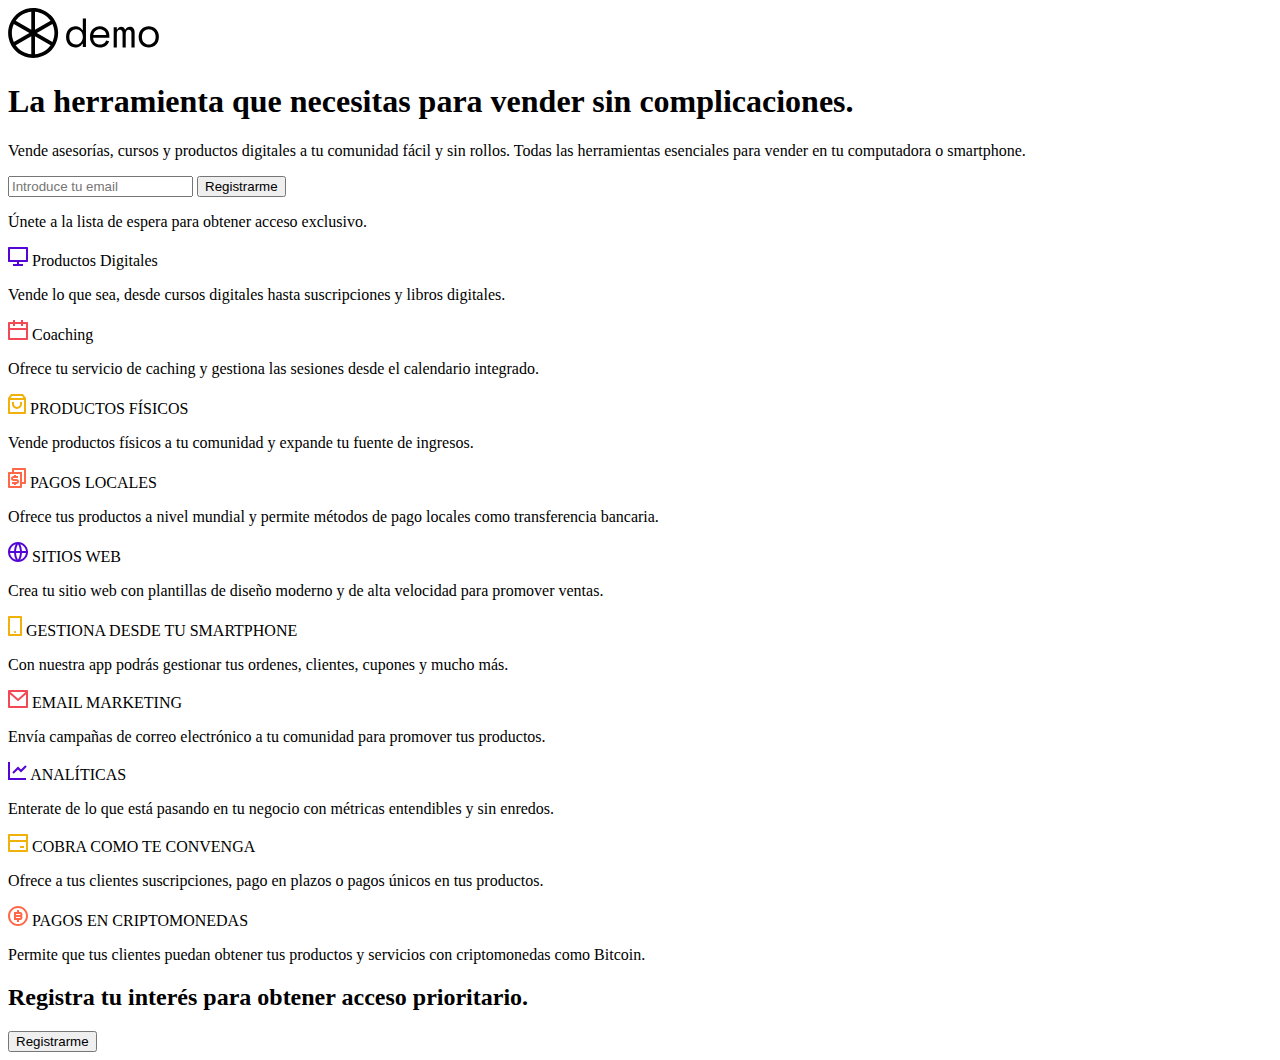
==== index.html @ e2f16708 "Update index.html" ====
<!DOCTYPE html>
<html lang="es">
  <sergey-import src="head" />
  <body>
    <sergey-import src="header" />

    <main>
    <section class="hero">
   <div class="wrapper">
      <img class="site-branding" src="assets/img/brand.svg">
      <h1>La herramienta que necesitas para vender sin complicaciones.</h1>
      <p class="subtitle">Vende asesorías, cursos y productos digitales a tu comunidad fácil y sin rollos. Todas las herramientas esenciales para vender en tu computadora o smartphone.</p>
      <form class="opt-in omnisend-subscribe-form" action="/subscribe" method="post">
         <input type="email" placeholder="Introduce tu email">
         <button>Registrarme</button>
      </form>
      <p class="form_desc">Únete a la lista de espera para obtener acceso exclusivo.</p>
   </div>
</section>
<section class="features">
   <div class="wrapper">
      <div class="grid">
         <div class="col-6_sm-12">
            <div class="feature_block">
               <div class="feature--title feature_purple">
                  <img class="feature--icon" src="assets/img/icon01.svg">
                  <span>Productos Digitales</span>
               </div>
               <p class="feature--desc">
                  Vende lo que sea, desde cursos digitales hasta suscripciones y libros digitales.
               </p>
            </div>
         </div>
         <div class="col-6_sm-12">
            <div class="feature_block">
               <div class="feature--title feature_red">
                  <img class="feature--icon" src="assets/img/icon02.svg">
                  <span>Coaching</span>
               </div>
               <p class="feature--desc">
                  Ofrece tu servicio de caching y gestiona las sesiones desde el calendario integrado.
               </p>
            </div>
         </div>
         <div class="col-6_sm-12">
            <div class="feature_block">
               <div class="feature--title feature_yellow">
                  <img class="feature--icon" src="assets/img/icon03.svg">
                  <span>PRODUCTOS FÍSICOS</span>
               </div>
               <p class="feature--desc">
                  Vende productos físicos a tu comunidad y expande tu fuente de ingresos.
               </p>
            </div>
         </div>
         <div class="col-6_sm-12">
            <div class="feature_block">
               <div class="feature--title feature_orange">
                  <img class="feature--icon" src="assets/img/icon04.svg">
                  <span>PAGOS LOCALES</span>
               </div>
               <p class="feature--desc">
                  Ofrece tus productos a nivel mundial y permite métodos de pago locales como transferencia bancaria.
               </p>
            </div>
         </div>
         <div class="col-6_sm-12">
            <div class="feature_block">
               <div class="feature--title feature_purple">
                  <img class="feature--icon" src="assets/img/icon05.svg">
                  <span>SITIOS WEB</span>
               </div>
               <p class="feature--desc">
                  Crea tu sitio web con plantillas de diseño moderno y de alta velocidad para promover ventas.
               </p>
            </div>
         </div>
         <div class="col-6_sm-12">
            <div class="feature_block">
               <div class="feature--title feature_yellow">
                  <img class="feature--icon" src="assets/img/icon06.svg">
                  <span>GESTIONA DESDE TU SMARTPHONE</span>
               </div>
               <p class="feature--desc">
                  Con nuestra app podrás gestionar tus ordenes, clientes, cupones y mucho más.
               </p>
            </div>
         </div>
         <div class="col-6_sm-12">
            <div class="feature_block">
               <div class="feature--title feature_red">
                  <img class="feature--icon" src="assets/img/icon07.svg">
                  <span>EMAIL MARKETING</span>
               </div>
               <p class="feature--desc">
                  Envía campañas de correo electrónico a tu comunidad para promover tus productos.
               </p>
            </div>
         </div>
         <div class="col-6_sm-12">
            <div class="feature_block">
               <div class="feature--title feature_purple">
                  <img class="feature--icon" src="assets/img/icon08.svg">
                  <span>ANALÍTICAS</span>
               </div>
               <p class="feature--desc">
                  Enterate de lo que está pasando en tu negocio con métricas entendibles y sin enredos.  
               </p>
            </div>
         </div>
         <div class="col-6_sm-12">
            <div class="feature_block">
               <div class="feature--title feature_yellow">
                  <img class="feature--icon" src="assets/img/icon09.svg">
                  <span>COBRA COMO TE CONVENGA</span>
               </div>
               <p class="feature--desc">
                  Ofrece a tus clientes suscripciones, pago en plazos o pagos únicos en tus productos.
               </p>
            </div>
         </div>
         <div class="col-6_sm-12">
            <div class="feature_block">
               <div class="feature--title feature_orange">
                  <img class="feature--icon" src="assets/img/icon10.svg">
                  <span>PAGOS EN CRIPTOMONEDAS</span>
               </div>
               <p class="feature--desc">
                  Permite que tus clientes puedan obtener tus productos y servicios con criptomonedas como Bitcoin.
               </p>
            </div>
         </div>
      </div>
   </div>
</section>
<section class="cta">
   <div class="wrapper">
      <h2>Registra tu interés para obtener acceso prioritario.</h2>
      <form class="opt-in omnisend-subscribe-form" action="/subscribe" method="post"
         <input type="email" placeholder="Introduce tu email">
         <button>Registrarme</button>
      </form>
   </div>
</section> 
    </main>

    <sergey-import src="footer" />
    
    <!-- Global site tag (gtag.js) - Google Analytics -->
<script async src="https://www.googletagmanager.com/gtag/js?id=UA-221473940-1"></script>
<script>
  window.dataLayer = window.dataLayer || [];
  function gtag(){dataLayer.push(arguments);}
  gtag('js', new Date());

  gtag('config', 'UA-221473940-1');
</script>
<script type="text/javascript">
    window.omnisend = window.omnisend || [];
    omnisend.push(["accountID", "621a69f8cc2400f272583483"]);
    omnisend.push(["track", "$pageViewed"]);
    !function(){var e=document.createElement("script");e.type="text/javascript",e.async=!0,e.src="https://omnisnippet1.com/inshop/launcher-v2.js";var t=document.getElementsByTagName("script")[0];t.parentNode.insertBefore(e,t)}();
</script>

    
  </body>
</html>
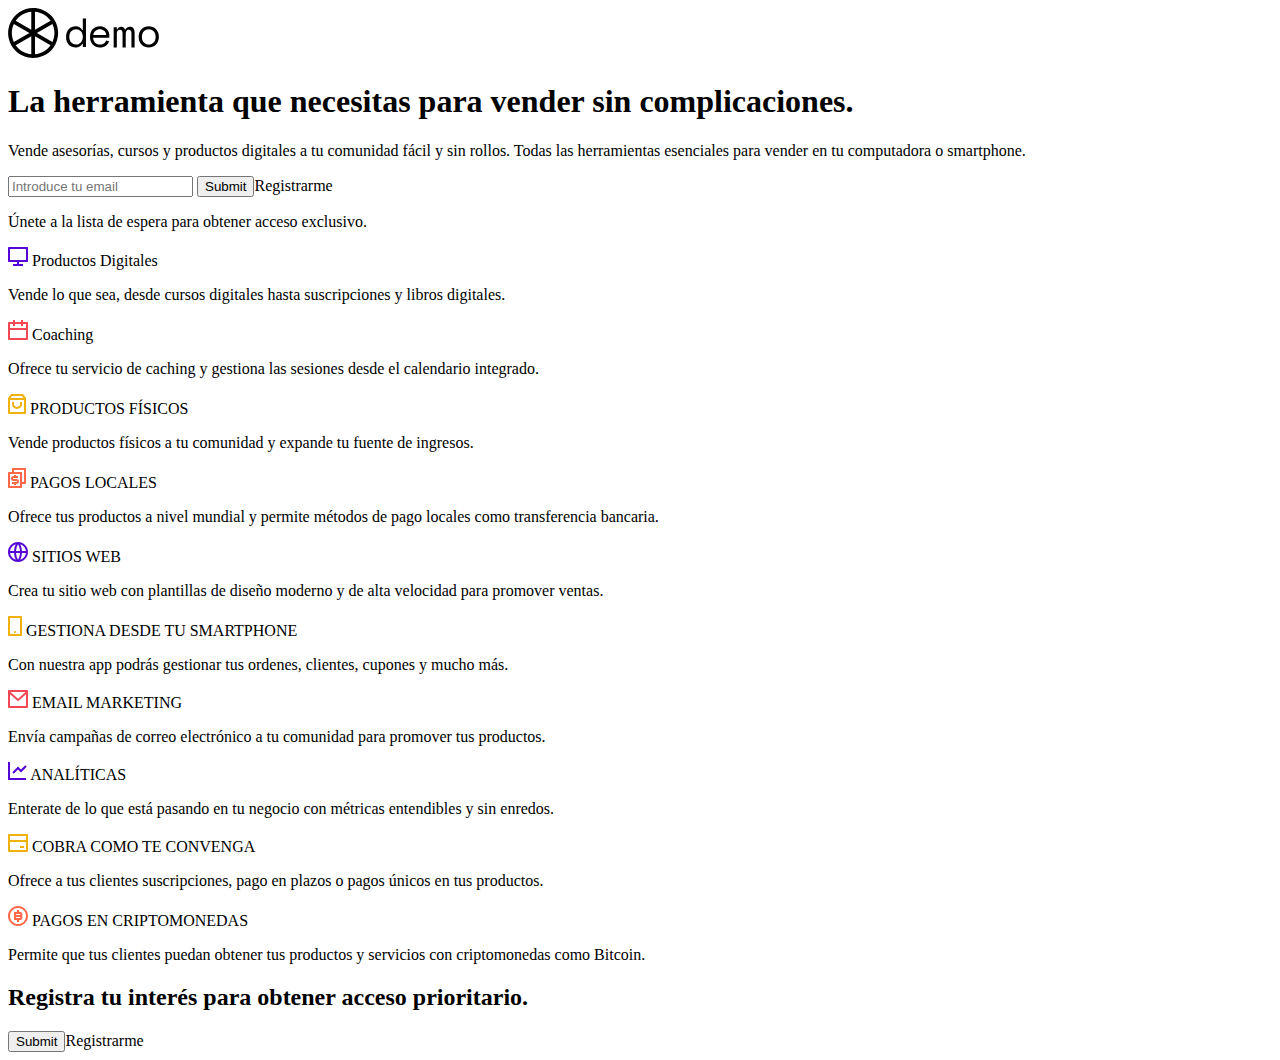
==== commit 7596daf4: "Update index.html" ====
--- a/index.html
+++ b/index.html
@@ -11,8 +11,8 @@
       <h1>La herramienta que necesitas para vender sin complicaciones.</h1>
       <p class="subtitle">Vende asesorías, cursos y productos digitales a tu comunidad fácil y sin rollos. Todas las herramientas esenciales para vender en tu computadora o smartphone.</p>
       <form class="opt-in omnisend-subscribe-form" action="/subscribe" method="post">
-         <input type="email" placeholder="Introduce tu email">
-         <button>Registrarme</button>
+         <input class="omnisend-subscribe-input-email" type="email" placeholder="Introduce tu email">
+         <input type="submit" class="button">Registrarme</input>
       </form>
       <p class="form_desc">Únete a la lista de espera para obtener acceso exclusivo.</p>
    </div>
@@ -137,8 +137,8 @@
    <div class="wrapper">
       <h2>Registra tu interés para obtener acceso prioritario.</h2>
       <form class="opt-in omnisend-subscribe-form" action="/subscribe" method="post"
-         <input type="email" placeholder="Introduce tu email">
-         <button>Registrarme</button>
+         <input class="omnisend-subscribe-input-email" type="email" placeholder="Introduce tu email">
+         <input type="submit" class="button">Registrarme</input>
       </form>
    </div>
 </section> 
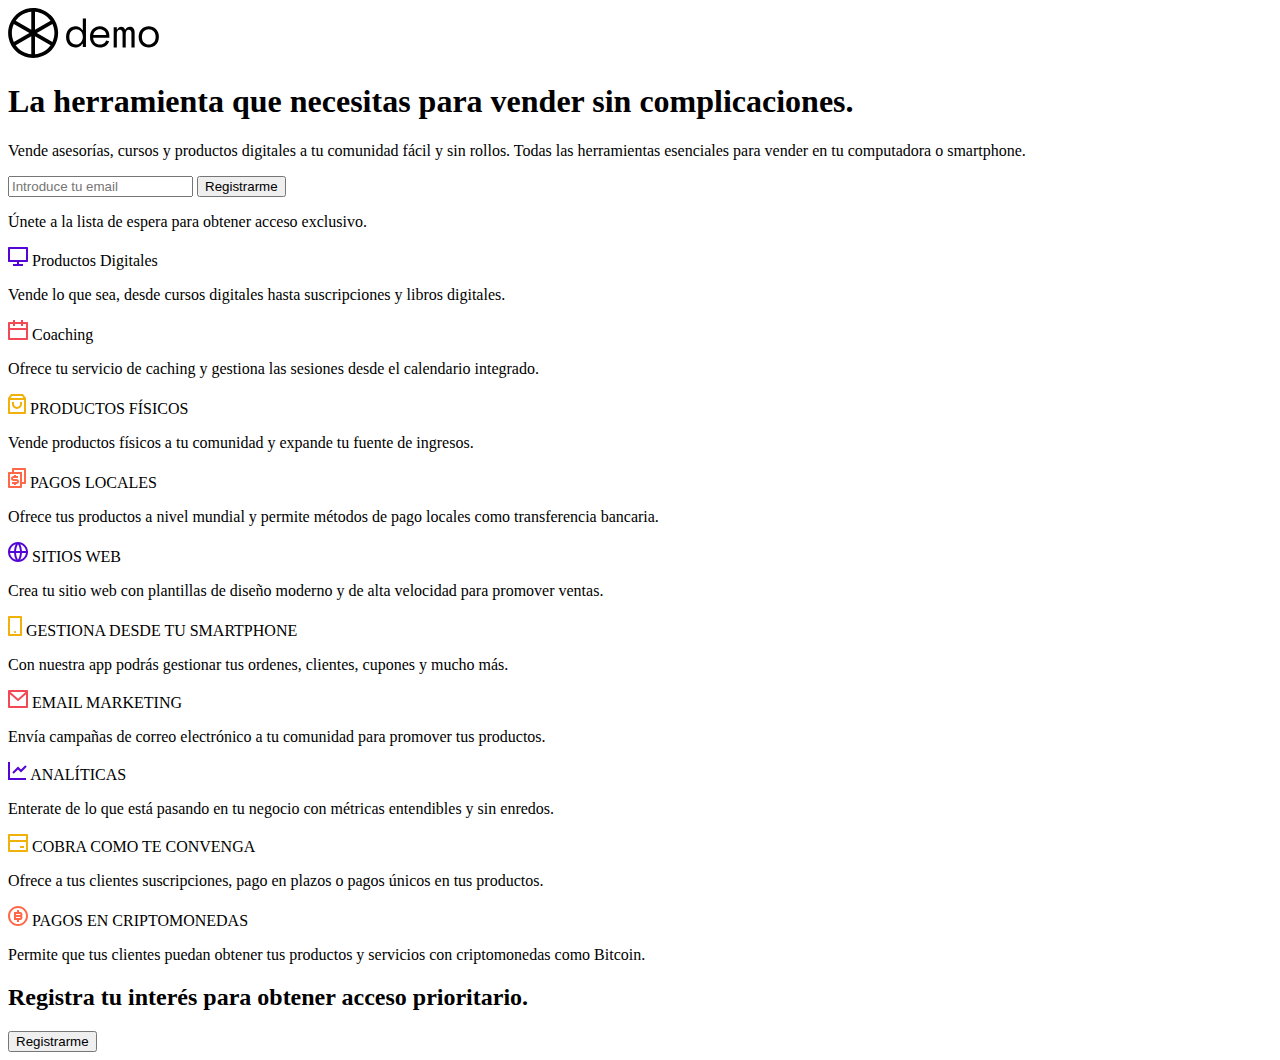
==== commit 73979cdc: "Update index.html" ====
--- a/index.html
+++ b/index.html
@@ -12,7 +12,7 @@
       <p class="subtitle">Vende asesorías, cursos y productos digitales a tu comunidad fácil y sin rollos. Todas las herramientas esenciales para vender en tu computadora o smartphone.</p>
       <form class="opt-in omnisend-subscribe-form" action="/subscribe" method="post">
          <input class="omnisend-subscribe-input-email" type="email" placeholder="Introduce tu email">
-         <input type="submit" class="button">Registrarme</input>
+         <input type="submit" class="button" value="Registrarme"></input>
       </form>
       <p class="form_desc">Únete a la lista de espera para obtener acceso exclusivo.</p>
    </div>
@@ -138,7 +138,7 @@
       <h2>Registra tu interés para obtener acceso prioritario.</h2>
       <form class="opt-in omnisend-subscribe-form" action="/subscribe" method="post"
          <input class="omnisend-subscribe-input-email" type="email" placeholder="Introduce tu email">
-         <input type="submit" class="button">Registrarme</input>
+         <input type="submit" class="button" value="Registrarme"></input>
       </form>
    </div>
 </section> 
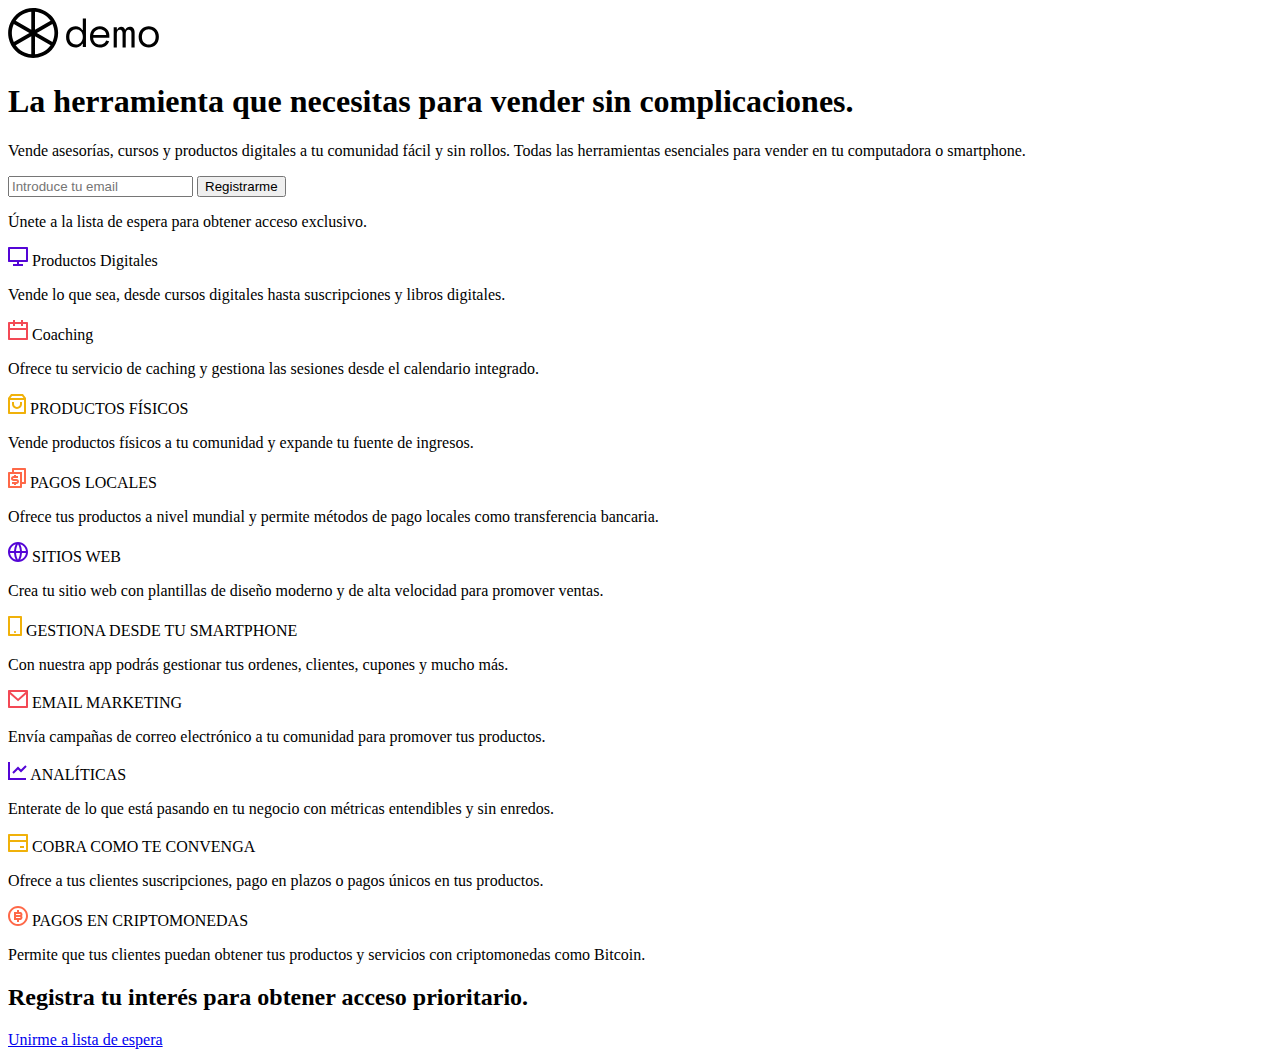
==== commit dfd0f4e9: "Update index.html" ====
--- a/index.html
+++ b/index.html
@@ -136,10 +136,7 @@
 <section class="cta">
    <div class="wrapper">
       <h2>Registra tu interés para obtener acceso prioritario.</h2>
-      <form class="opt-in omnisend-subscribe-form" action="/subscribe" method="post"
-         <input class="omnisend-subscribe-input-email" type="email" placeholder="Introduce tu email">
-         <input type="submit" class="button" value="Registrarme"></input>
-      </form>
+      <a href="#hero" class="cta-btn">Unirme a lista de espera</input>
    </div>
 </section> 
     </main>
